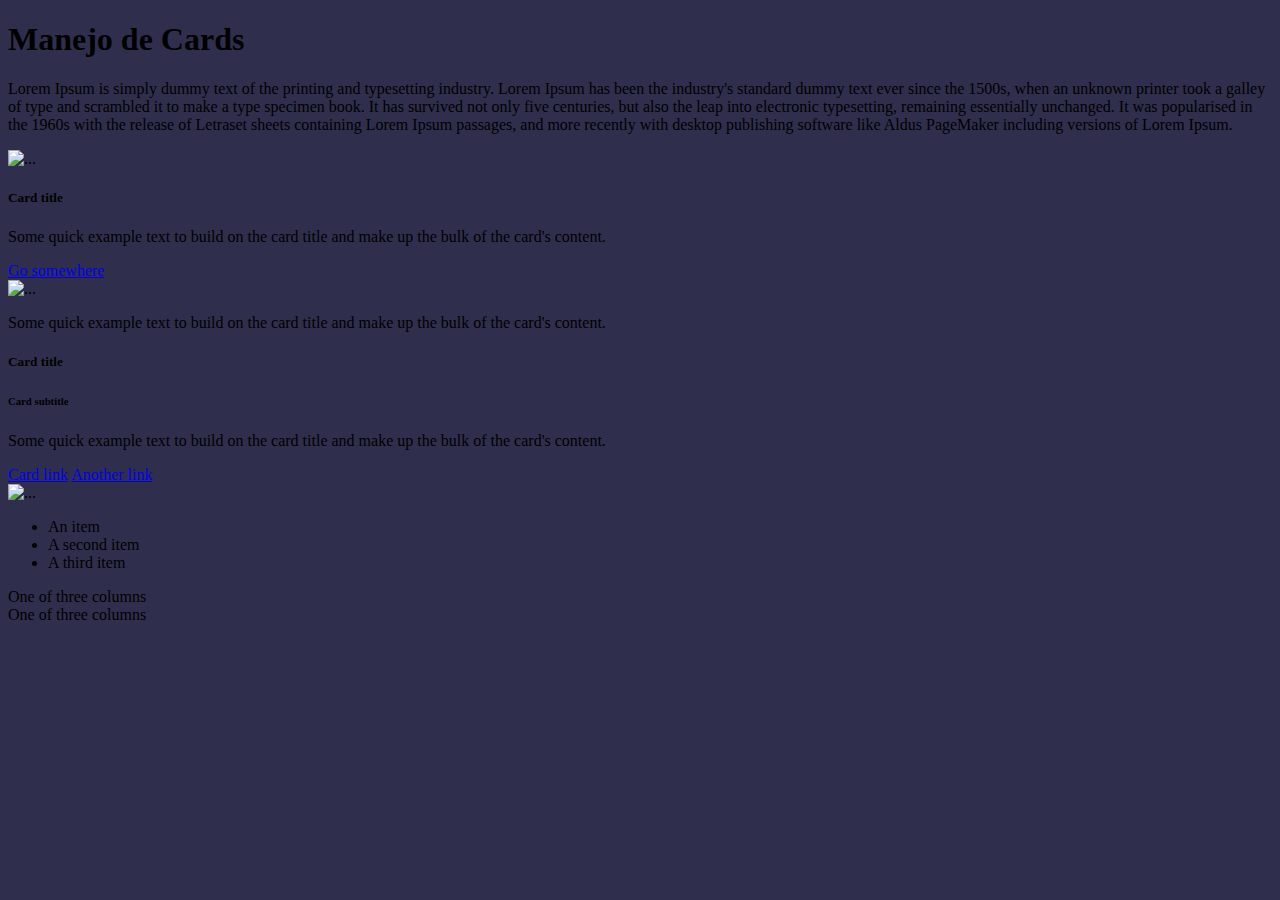
==== index.html @ 158dd25d "Update and rename cardsc.html to index.html" ====
<!doctype html>
<html lang="en">
  <head>
    <!-- Required meta tags -->
    <meta charset="utf-8">
    <meta name="viewport" content="width=device-width, initial-scale=1, shrink-to-fit=no">

    <!-- Bootstrap CSS -->
    <link rel="stylesheet" href="https://cdn.jsdelivr.net/npm/bootstrap@4.6.2/dist/css/bootstrap.min.css" integrity="sha384-xOolHFLEh07PJGoPkLv1IbcEPTNtaed2xpHsD9ESMhqIYd0nLMwNLD69Npy4HI+N" crossorigin="anonymous">
    <link rel="stylesheet" href="estilo.css">

    <title>Manejo de Cards</title>
  </head>
  <body>
    <div class="container-fluid">
    <div class="container">
        <div class="row">
          <div class="col-sm-12">
            <h1>Manejo de Cards</h1>
    <p>Lorem Ipsum is simply dummy text of the printing and typesetting industry. Lorem Ipsum has been the industry's standard dummy text ever since the 1500s, when an unknown printer took a galley of type and scrambled it to make a type specimen book. It has survived not only five centuries, but also the leap into electronic typesetting, remaining essentially unchanged. It was popularised in the 1960s with the release of Letraset sheets containing Lorem Ipsum passages, and more recently with desktop publishing software like Aldus PageMaker including versions of Lorem Ipsum.</p>
          </div>
        </div>
        </div>
        <div class="container">
            <div class="row espacio">
              <div class="col-sm-3">
                <div class="card" style="width: 100%;">
                    <img src="img/3542817.jpg" class="card-img-top" alt="...">
                    <div class="card-body">
                      <h5 class="card-title">Card title</h5>
                      <p class="card-text">Some quick example text to build on the card title and make up the bulk of the card's content.</p>
                      <a href="#" class="btn btn-secondary">Go somewhere</a>
                    </div>
                  </div>
              </div>
              <div class="col-sm-3">
                <div class="card" style="width: 100%;">
                    <img src="img/3542817.jpg" class="card-img-top" alt="...">
                    <div class="card-body">
                      <p class="card-text">Some quick example text to build on the card title and make up the bulk of the card's content.</p>
                    </div>
                  </div>
              </div>
              <div class="col-sm-6">
                <div class="card" style="width: 100%;">
                    <div class="card-body">
                      <h5 class="card-title">Card title</h5>
                      <h6 class="card-subtitle mb-2 text-muted">Card subtitle</h6>
                      <p class="card-text">Some quick example text to build on the card title and make up the bulk of the card's content.</p>
                      <a href="#" class="card-link">Card link</a>
                      <a href="#" class="card-link">Another link</a>
                    </div>
                  </div>
              </div>
            </div>
            <div class="row">
                <div class="col-sm espacio">
                  
                </div>
            </div>
            <div class="row espacio">
                <div class="col-sm ">
                    <div class="card" style="width: 100%;">
                        <img src="img/3542817.jpg" class="card-img-top" alt="...">
                        
                            <ul class="list-group list-group-flush">
                              <li class="list-group-item">An item</li>
                              <li class="list-group-item">A second item</li>
                              <li class="list-group-item">A third item</li>
                            </ul>
                      </div>
                </div>
                <div class="col-sm">
                  One of three columns
                </div>
                <div class="col-sm">
                  One of three columns
                </div>
              </div>
          </div>
        <!-- Optional JavaScript; choose one of the two! -->

    <!-- Option 1: jQuery and Bootstrap Bundle (includes Popper) -->
    <script src="https://cdn.jsdelivr.net/npm/jquery@3.5.1/dist/jquery.slim.min.js" integrity="sha384-DfXdz2htPH0lsSSs5nCTpuj/zy4C+OGpamoFVy38MVBnE+IbbVYUew+OrCXaRkfj" crossorigin="anonymous"></script>
    <script src="https://cdn.jsdelivr.net/npm/bootstrap@4.6.2/dist/js/bootstrap.bundle.min.js" integrity="sha384-Fy6S3B9q64WdZWQUiU+q4/2Lc9npb8tCaSX9FK7E8HnRr0Jz8D6OP9dO5Vg3Q9ct" crossorigin="anonymous"></script>

  </body>
</html>
---- estilo.css ----
body{
    background-color: #2f2f4d;

}
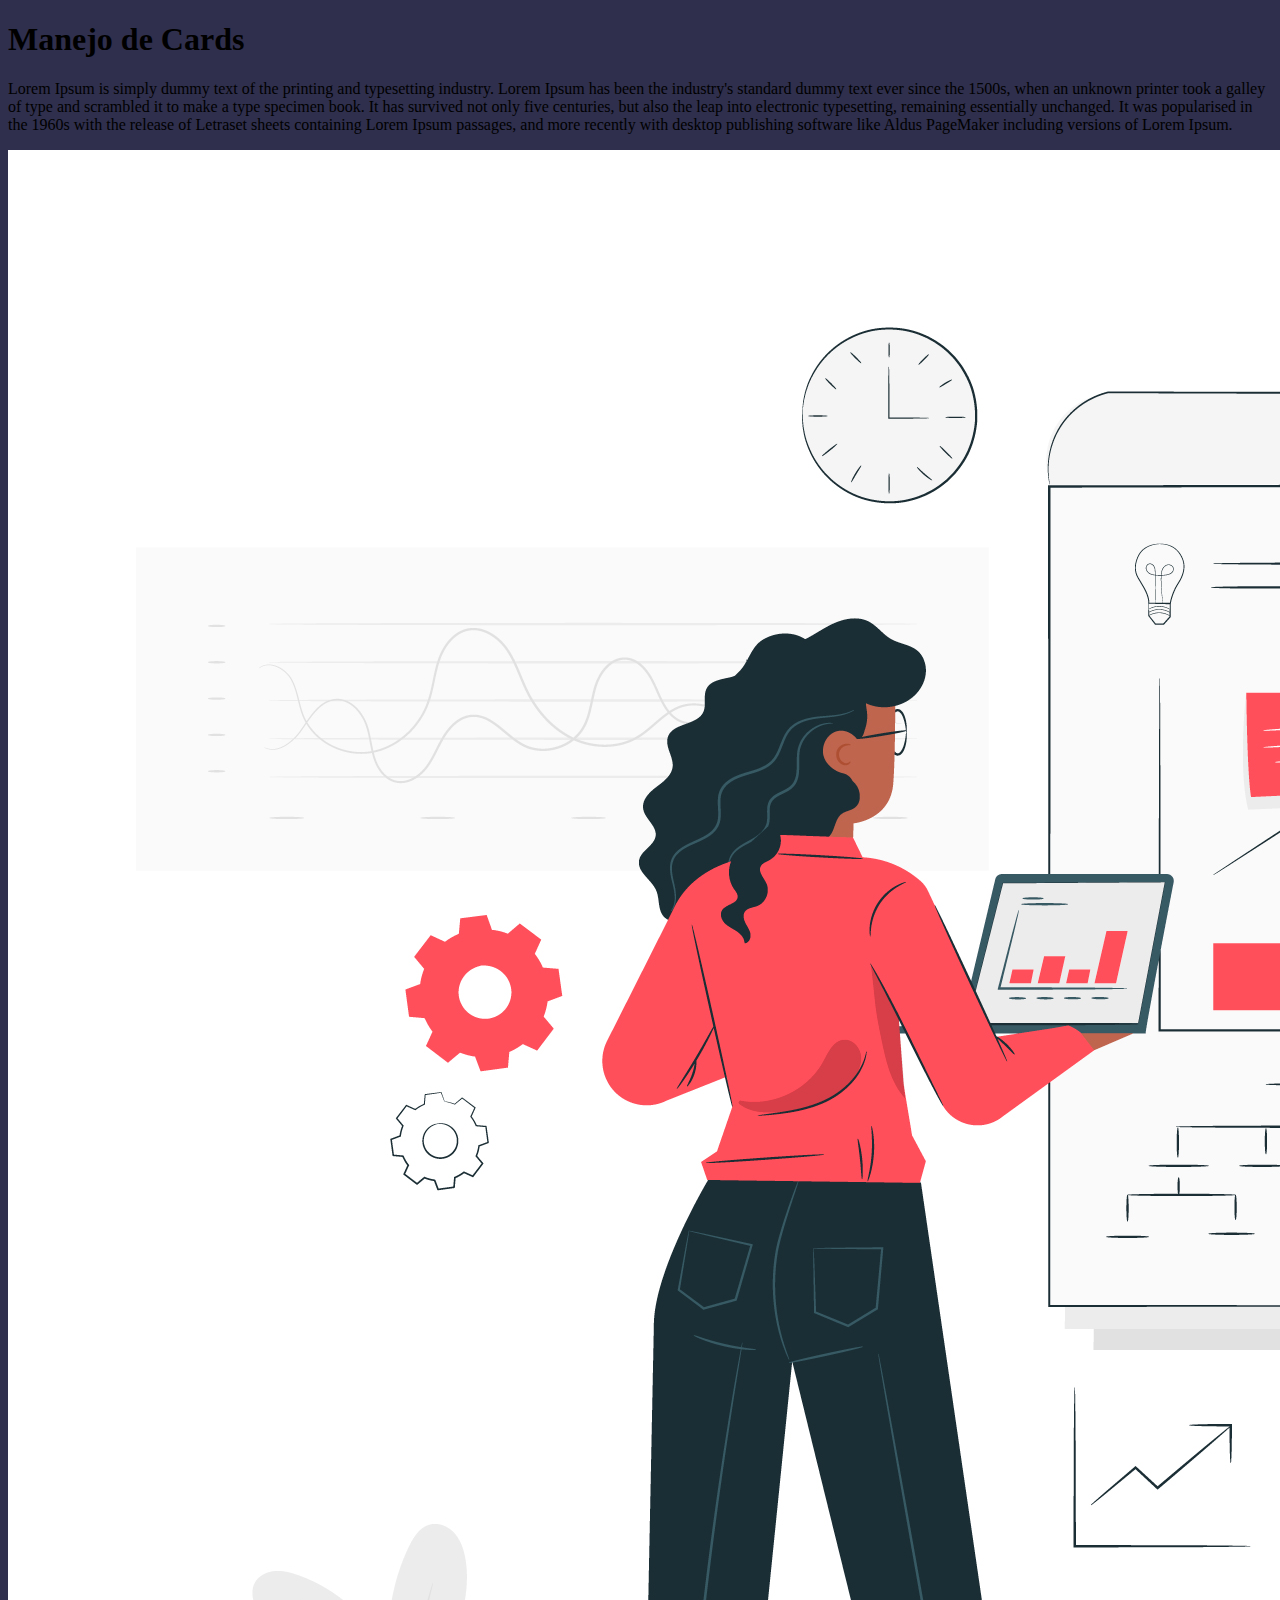
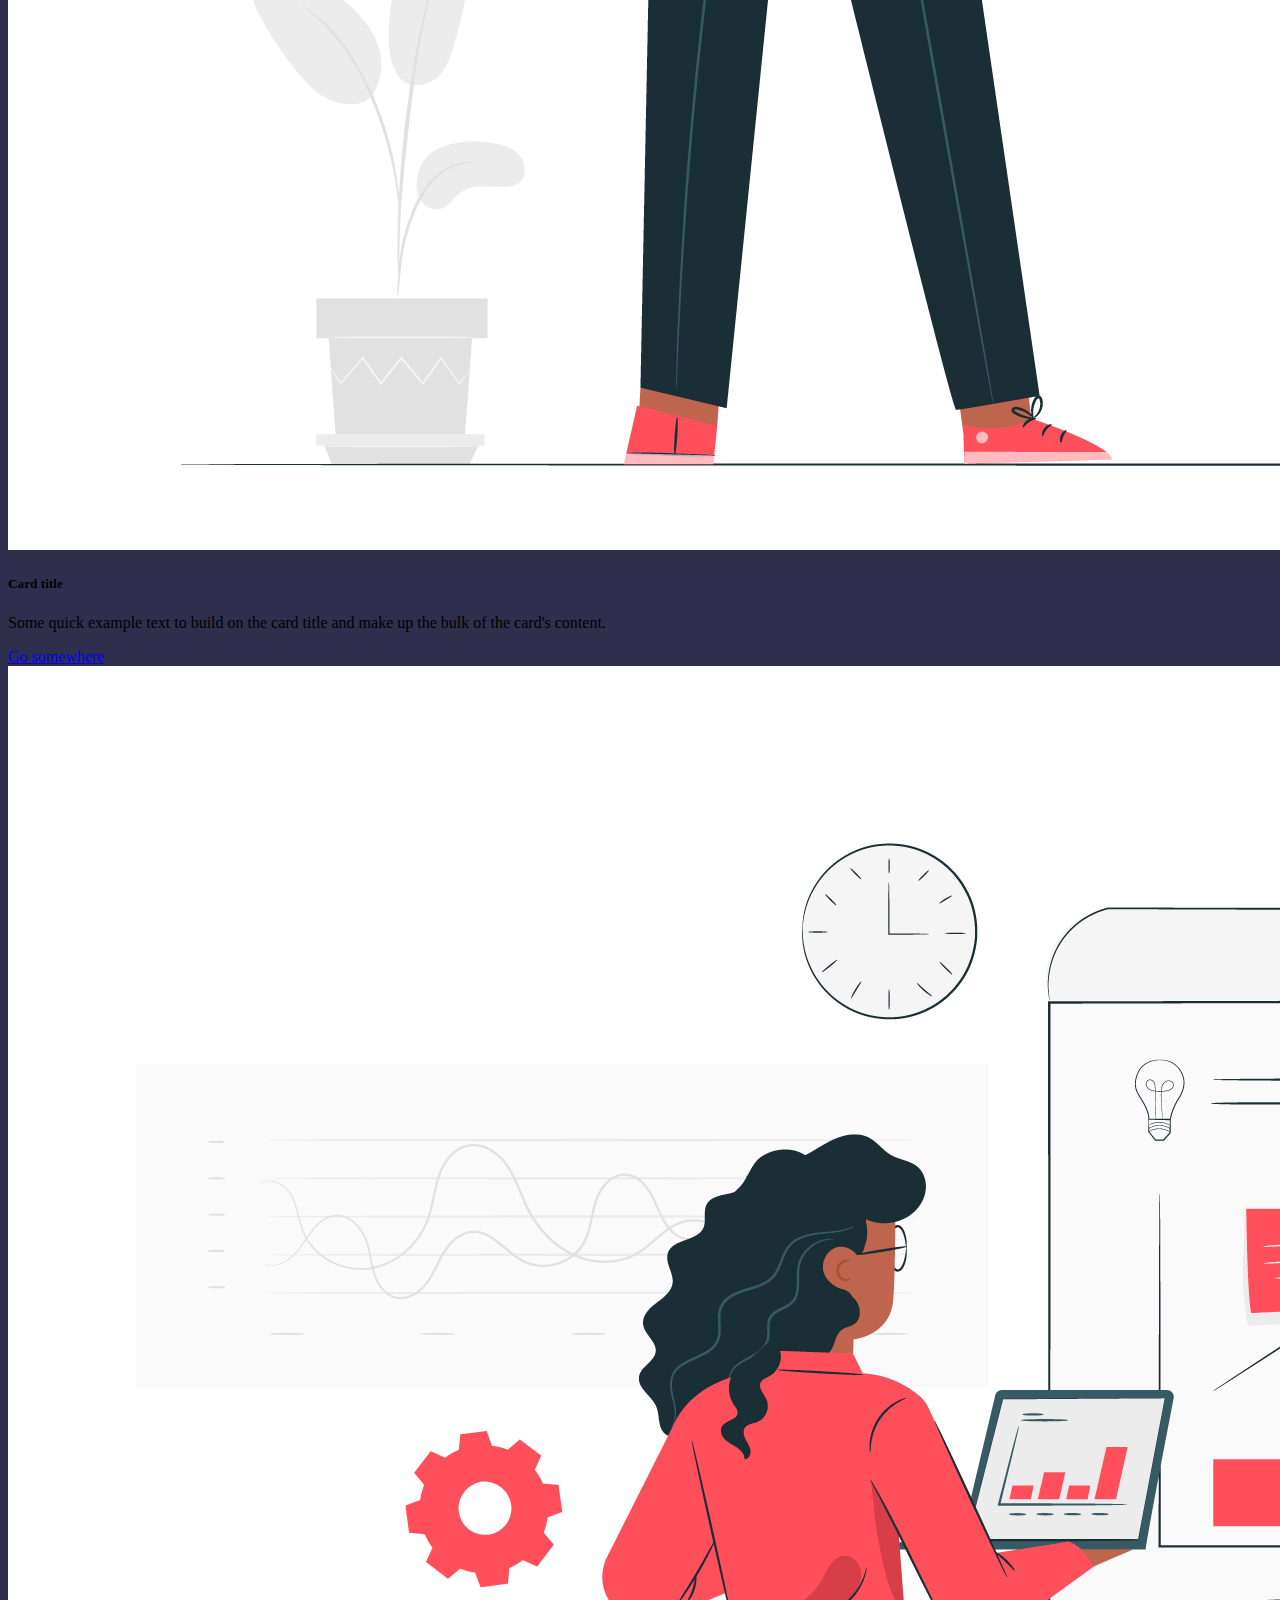
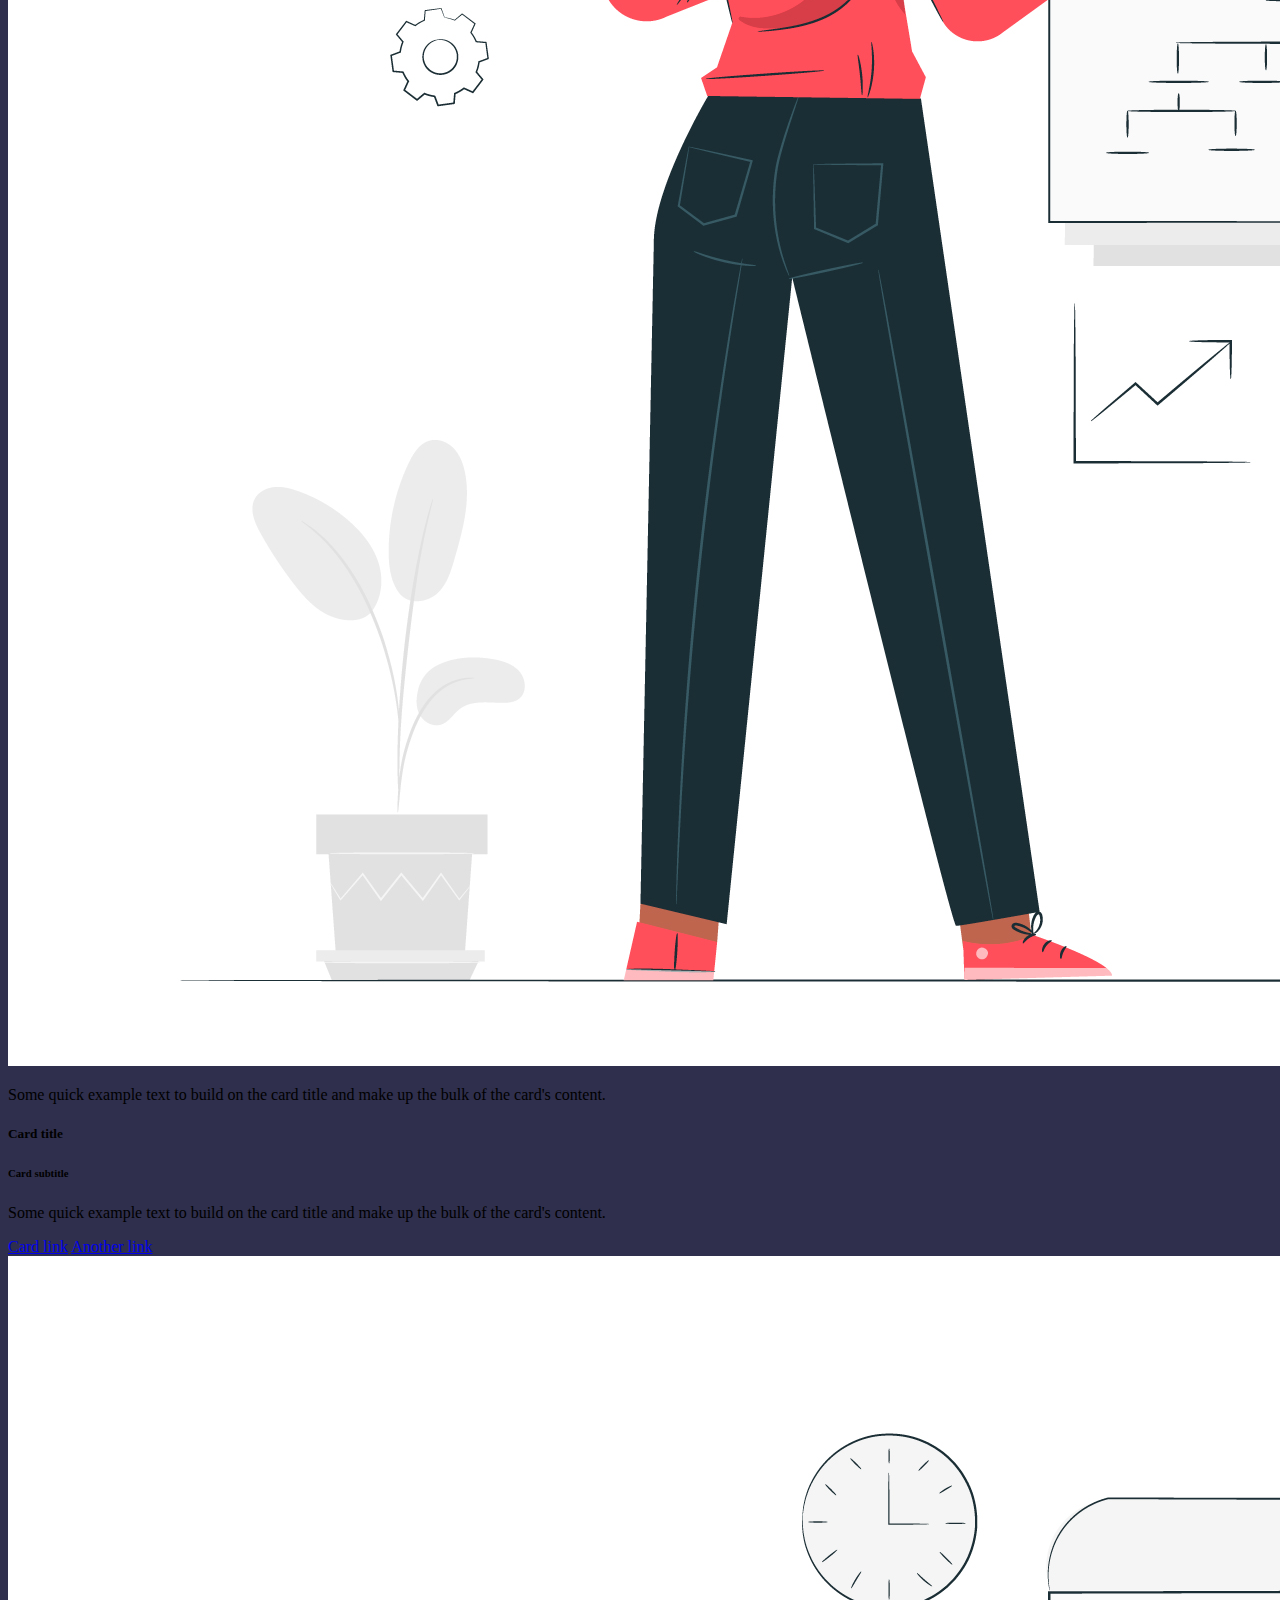
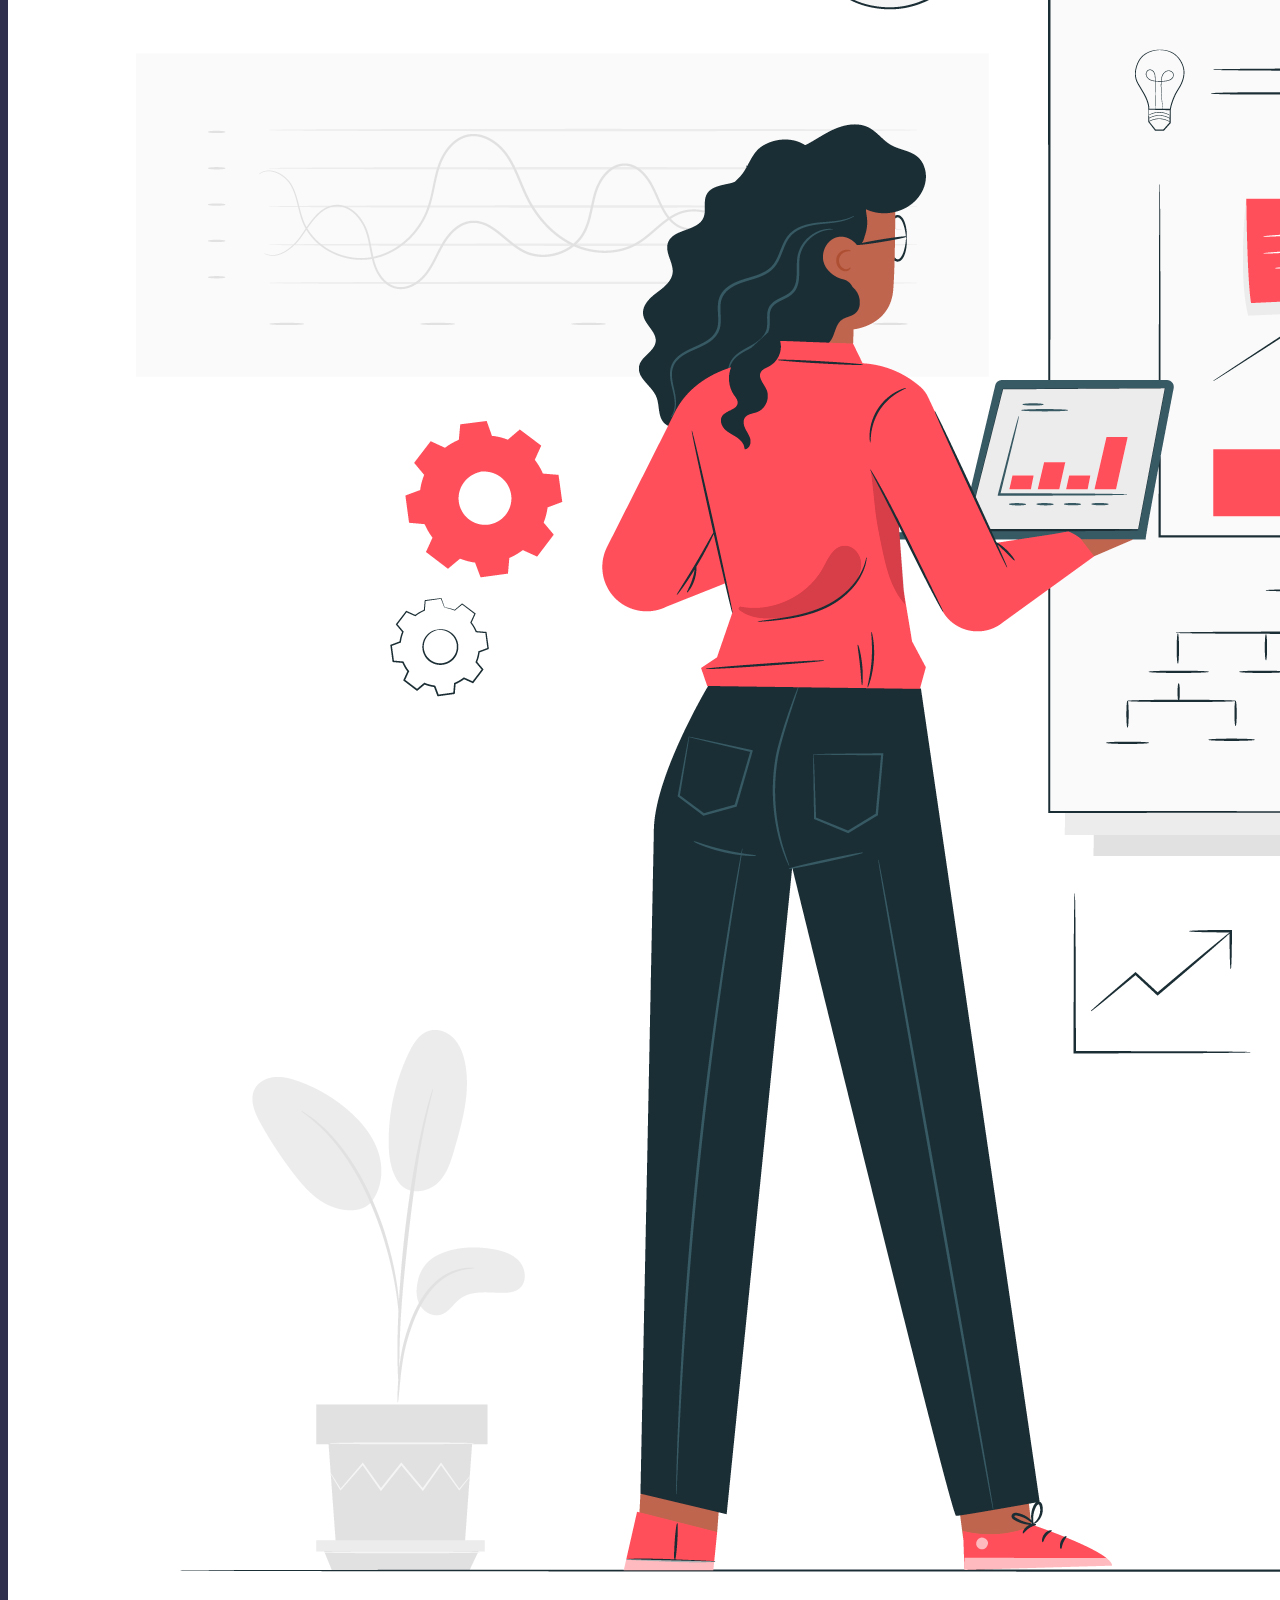
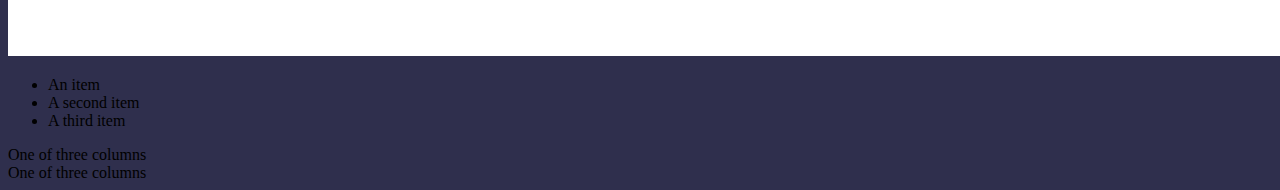
==== commit abe8e34a: "Update index.html" ====
--- a/index.html
+++ b/index.html
@@ -25,7 +25,7 @@
             <div class="row espacio">
               <div class="col-sm-3">
                 <div class="card" style="width: 100%;">
-                    <img src="img/3542817.jpg" class="card-img-top" alt="...">
+                    <img src="3542817.jpg" class="card-img-top" alt="...">
                     <div class="card-body">
                       <h5 class="card-title">Card title</h5>
                       <p class="card-text">Some quick example text to build on the card title and make up the bulk of the card's content.</p>
@@ -35,7 +35,7 @@
               </div>
               <div class="col-sm-3">
                 <div class="card" style="width: 100%;">
-                    <img src="img/3542817.jpg" class="card-img-top" alt="...">
+                    <img src="3542817.jpg" class="card-img-top" alt="...">
                     <div class="card-body">
                       <p class="card-text">Some quick example text to build on the card title and make up the bulk of the card's content.</p>
                     </div>
@@ -61,7 +61,7 @@
             <div class="row espacio">
                 <div class="col-sm ">
                     <div class="card" style="width: 100%;">
-                        <img src="img/3542817.jpg" class="card-img-top" alt="...">
+                        <img src="3542817.jpg" class="card-img-top" alt="...">
                         
                             <ul class="list-group list-group-flush">
                               <li class="list-group-item">An item</li>
